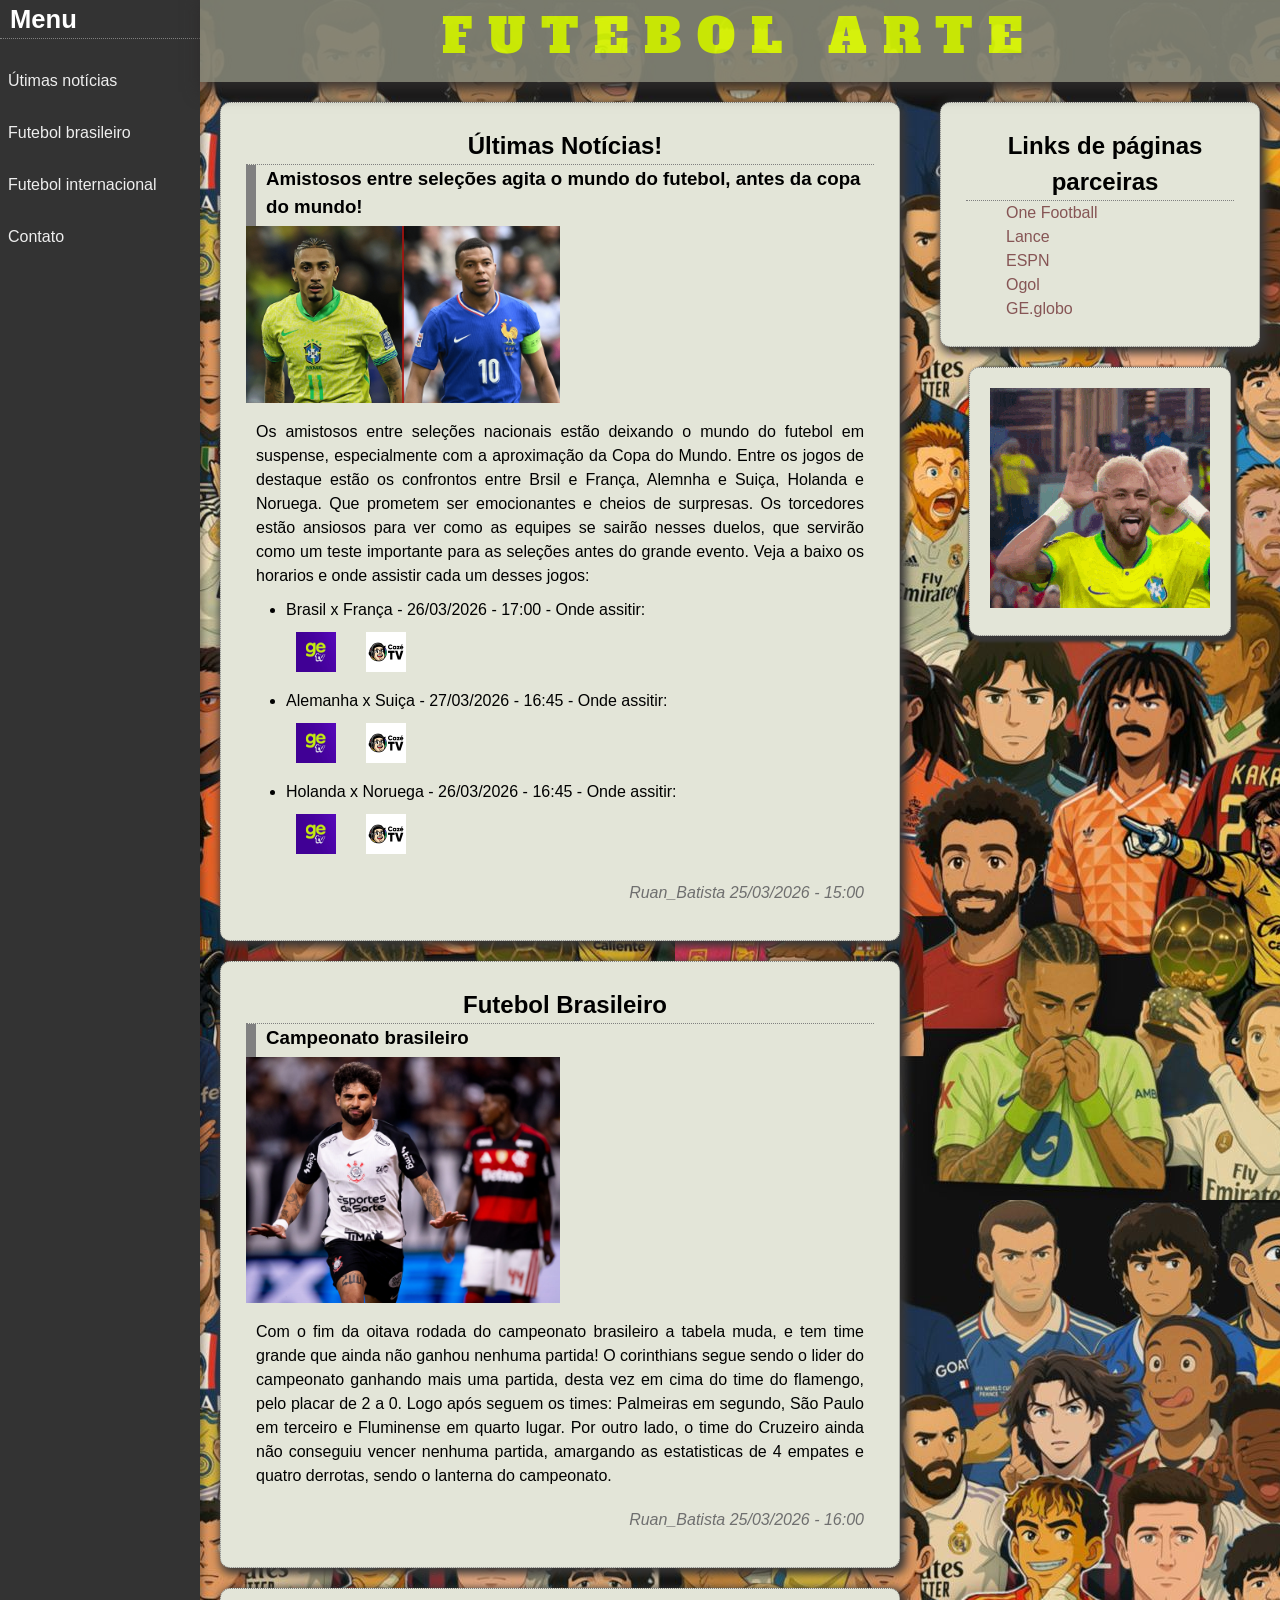
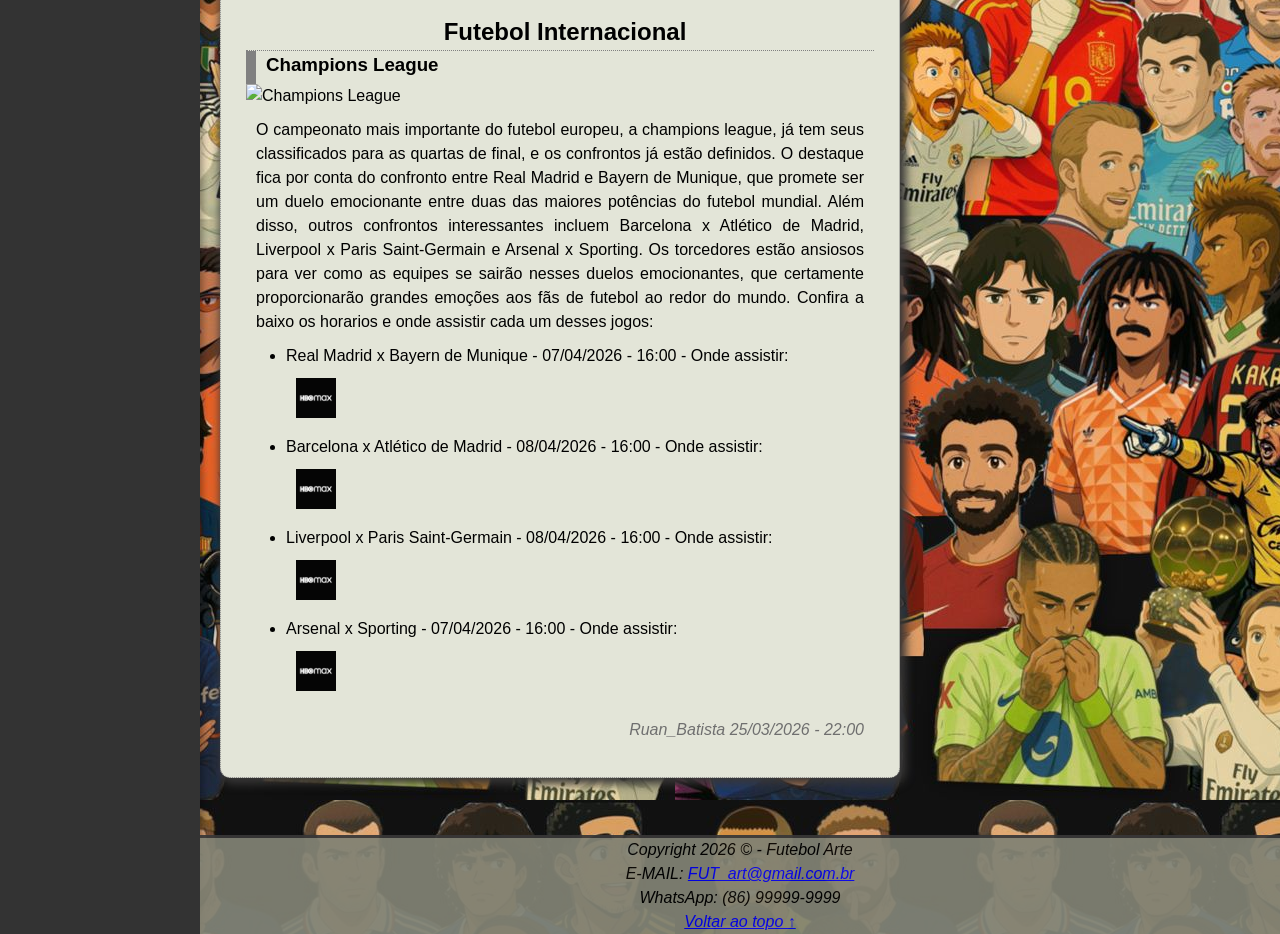
==== index.html @ 40ca2aae "Add files via upload" ====
<!DOCTYPE html>
<html lang="pt-br">
<head>
    <meta charset="UTF-8">
    <meta name="viewport" content="width=device-width, initial-scale=1.0">
    <link rel="stylesheet" href="index.css">
    <title>Futebol_Arte</title>
</head>

<body>
    <aside class="sidebar">
        <h2>Menu</h2>
        <a href="#ultimas">Útimas notícias</a>
        <a href="#brasileiro">Futebol brasileiro</a>
        <a href="#internacional">Futebol internacional</a>
        <a href="#contato">Contato</a>
    </aside>
    
    <header id="top">
        <h1>FUTEBOL ARTE</h1>
    </header>
    
    <main>
        <section id="postagens">
            <article id="ultimas" class = "card">
                <h2>Últimas Notícias!</h2>
                <h3>Amistosos entre seleções agita o mundo do futebol, antes da copa do mundo!</h3>
                <img class="imagem-postagem" src="Imagens/copa.png" alt="Amistoso entre seleções">
                <p>
                    Os amistosos entre seleções nacionais estão deixando o mundo do futebol em suspense, 
                    especialmente com a aproximação da Copa do Mundo. Entre os jogos de destaque estão os confrontos
                    entre Brsil e França, Alemnha e Suiça, Holanda e Noruega. Que prometem ser emocionantes
                    e cheios de surpresas. Os torcedores estão ansiosos para ver como as equipes se sairão nesses
                    duelos, que servirão como um teste importante para as seleções antes do grande evento.
                    Veja a baixo os horarios e onde assistir cada um desses jogos:
                </p>
                <ul class="lista">
                    <li>Brasil x França - 26/03/2026 - 17:00 - Onde assitir:
                        <ul class="onde-assitir">
                            <li><a href="https://www.youtube.com/geglobo" target="_blank">
                                <img class = "logo" src="Imagens/Ge_tv.jpg" alt="www.youtube.com/geglobo"></a></li>
                            <li><a href="https://www.youtube.com/cazetv" target="_blank">
                                <img class = "logo" src="Imagens/caze_tv.jpg" alt="www.youtube.com/cazetv"></a></li>
                        </ul>
                    </li>

                    <li>Alemanha x Suiça - 27/03/2026 - 16:45 - Onde assitir:
                        <ul class="onde-assitir">
                            <li><a href="https://www.youtube.com/geglobo" target="_blank">
                                <img class = "logo" src="Imagens/Ge_tv.jpg" alt="www.youtube.com/geglobo"></a></li>
                            <li><a href="https://www.youtube.com/cazetv" target="_blank">
                                <img class = "logo" src="Imagens/caze_tv.jpg" alt="www.youtube.com/cazetv"></a></li>
                        </ul>
                    </li>

                    <li>Holanda x Noruega - 26/03/2026 - 16:45 - Onde assitir:
                        <ul class="onde-assitir">
                            <li><a href="https://www.youtube.com/geglobo" target="_blank">
                                <img class = "logo" src="Imagens/Ge_tv.jpg" alt="www.youtube.com/geglobo"></a></li>
                            <li><a href="https://www.youtube.com/cazetv" target="_blank">
                                <img class = "logo" src="Imagens/caze_tv.jpg" alt="www.youtube.com/cazetv"></a></li>
                        </ul>
                    </li>
                </ul>
                <p class="autor">Ruan_Batista 25/03/2026 - 15:00</p> 
            </article>
                
            <article id="brasileiro" class = "card">
                <h2>Futebol Brasileiro</h2>
                <h3>Campeonato brasileiro</h3>
                <img src="Imagens/corinthians.webp" alt="Campeonato brasileiro" class="imagem-postagem">  
                <p>
                    Com o fim da oitava rodada do campeonato brasileiro a tabela muda, e tem time grande que ainda não ganhou
                    nenhuma partida! O corinthians segue sendo o lider do campeonato ganhando mais uma partida, desta vez em cima do time 
                    do flamengo, pelo placar de 2 a 0. Logo após seguem os times: Palmeiras em segundo, São Paulo em terceiro e Fluminense
                    em quarto lugar. Por outro lado, o time do Cruzeiro ainda não conseguiu vencer nenhuma partida, amargando as estatisticas 
                    de 4 empates e quatro derrotas, sendo o lanterna do campeonato.
                </p>
                <p class="autor">Ruan_Batista 25/03/2026 - 16:00</p>
            </article>
                
            <article id="internacional" class = "card">
                <h2>Futebol Internacional</h2>
                <h3>Champions League</h3>
                <img src="Imagens/champions.jpg" alt="Champions League" class="imagem-postagem"> 
                <p>
                    O campeonato mais importante do futebol europeu, a champions league, já tem seus classificados 
                    para as quartas de final, e os confrontos já estão definidos. O destaque fica por conta do confronto 
                    entre Real Madrid e Bayern de Munique, que promete ser um duelo emocionante entre duas das maiores potências do futebol 
                    mundial. Além disso, outros confrontos interessantes incluem Barcelona x Atlético de Madrid, Liverpool x Paris Saint-Germain 
                    e Arsenal x Sporting. Os torcedores estão ansiosos para ver como as equipes se sairão nesses duelos emocionantes, que certamente 
                    proporcionarão grandes emoções aos fãs de futebol ao redor do mundo. Confira a baixo os horarios e onde assistir cada um desses jogos:
                </p>
                <ul class="lista">
                    <li>Real Madrid x Bayern de Munique - 07/04/2026 - 16:00 - Onde assistir:
                        <ul class="onde-assitir">
                            <li><a href="https://www.hbomax.com/br/pt" target="_blank">
                                <img class = "logo" src="Imagens/logo_hbo.webp" alt="www.hbomax.com/br/pt"></a></li>
                        </ul>
                    </li>
                    <li>Barcelona x Atlético de Madrid - 08/04/2026 - 16:00 - Onde assistir:
                        <ul class="onde-assitir">
                            <li><a href="https://www.hbomax.com/br/pt" target="_blank">
                                <img class = "logo" src="Imagens/logo_hbo.webp" alt="www.hbomax.com/br/pt"></a></li>
                        </ul>
                    </li>
                    <li>Liverpool x Paris Saint-Germain - 08/04/2026 - 16:00 - Onde assistir:
                        <ul class="onde-assitir">
                            <li><a href="https://www.hbomax.com/br/pt" target="_blank">
                                <img class = "logo" src="Imagens/logo_hbo.webp" alt="www.hbomax.com/br/pt"></a></li>
                        </ul>
                    </li>
                    <li>Arsenal x Sporting - 07/04/2026 - 16:00 - Onde assistir:
                        <ul class="onde-assitir">
                            <li><a href="https://www.hbomax.com/br/pt" target="_blank">
                                <img class = "logo" src="Imagens/logo_hbo.webp" alt="www.hbomax.com/br/pt"></a></li>
                        </ul>
                    </li>
                </ul>
                <p class="autor">Ruan_Batista 25/03/2026 - 22:00</p>
            </article>
        </section>

        <div class="aside-wrapper">
            <aside class="card">
                <h2>Links de páginas parceiras</h2>
                <ul class="list">
                    <li><a href="https://onefootball.com/pt-br" target="_blank">One Football</a></li>
                    <li><a href="https://www.lance.com.br/" target="_blank">Lance</a></li>
                    <li><a href="https://www.espn.com.br/futebol/" target="_blank">ESPN</a></li>
                    <li><a href="https://www.ogol.com.br/" target="_blank">Ogol</a></li>
                    <li><a href="https://ge.globo.com/futebol/" target="_blank">GE.globo</a></li>
                </ul>
            </aside>

            <aside class="gif">
                <img src="Imagens/neymar-neymar-jr.gif" alt="Neymar">
            </aside>
        </div>
    </main>
        
    <footer id="contato">
        <p>Copyright 2026 &copy; - Futebol Arte</p>
        <p>E-MAIL: <a href="mailto:FUT_art@gmail.com.br">FUT_art@gmail.com.br</a></p>
        <p>WhatsApp: (86) 99999-9999</p>
        <p><a href="#top">Voltar ao topo ↑</a></p>
    </footer>
</body>
</html>
---- index.css ----
@import url('https://fonts.googleapis.com/css2?family=Alfa+Slab+One&family=Archivo+Black&family=Science+Gothic:wght@100..900&family=Sofia+Sans:ital,wght@0,1..1000;1,1..1000&display=swap');

:root {
    /* Cores */
    --primary-bg: #818274;
    --accent-color: #d6f705;
    --card-bg: #e3e5d8;
    --sidebar-bg: #333;
    --sidebar-text: #fff;
    --sidebar-link: #eee;
    --sidebar-hover: #555;
    --link-color: #865555;
    --link-hover: #a68989;
    --shadow-color: #2e2c2c;
    --gray: gray;
    --autor-color: rgb(111, 111, 111);

    /* Tamanhos */
    --h1-font-size: 3rem;
    --sidebar-width: 200px;
    --sidebar-height: 100vh;
    --card-padding: 25px;
    --gif-padding: 20px;
    --logo-size: 40px;
    --imagem-width: 50%;
    --imagem-height: 50%;

    /* Espaçamentos */
    --nav-gap: 30px;
    --nav-padding: 20px;
    --main-width: 90%;
    --card-margin: 20px;
    --gif-margin: auto;
    --footer-margin-top: 40px;
    --h1-padding-bottom: 10px;
    --h3-padding-left: 10px;
    --h3-padding-bottom: 5px;
    --main-p-padding: 10px;
    --sidebar-link-padding: 10px 8px;
    --sidebar-margin-bottom: 8px;
    --content-margin-left: 200px;
    --onde-assitir-gap: 30px;
    --onde-assitir-padding: 10px;
}

* {
    margin: 0;
    line-height: 1.5;
}

body {
    margin: 0;
    padding: 0;
    background-image: url(Imagens/Futebol.jpg);
    font-family: Arial, Helvetica, sans-serif;
    display: grid;
    grid-template-areas:
        "sidebar header"
        "sidebar main"
        "sidebar footer";
    grid-template-columns: var(--sidebar-width) 1fr;
    grid-template-rows: auto 1fr auto;
    min-height: 100vh;
}

h1 {
    font-family: "Alfa Slab One", serif;
    text-align: center;
    font-weight: 400;
    font-style: normal;
    font-size: var(--h1-font-size);
    letter-spacing: 1rem;
    color: var(--accent-color);
    padding-bottom: var(--h1-padding-bottom);
}

h2 {
    border-bottom: 1px dotted var(--gray);
    padding-left: 10px;
    text-align: center;
}

h3 {
    border-left: 10px solid var(--gray);
    padding-left: var(--h3-padding-left);
    padding-bottom: var(--h3-padding-bottom);
}

main p {
    text-align: justify;
    padding: var(--main-p-padding);
}

header {
    grid-area: header;
    background-color: var(--primary-bg);
    opacity: 0.93;
    text-align: center;
    box-shadow: 5px 5px 15px 5px var(--shadow-color);
}

nav ul {
    list-style: none;
    display: flex;
    justify-content: center;
    gap: var(--nav-gap);
    padding: var(--nav-padding);
    font-size: 1.3rem;
}

main {
    grid-area: main;
    display: flex;
    align-items: flex-start;
}

section {
    flex: 2;
}

.aside-wrapper {
    flex: 1;
    display: flex;
    flex-direction: column;
}

aside {
    flex: 1;
}

footer {
    grid-area: footer;
    box-shadow: 3px 0px 0px 3px #383737;
    margin-top: var(--footer-margin-top);
    background-color: var(--primary-bg);
    opacity: 0.93;
    text-align: center;
    font-style: italic;
}

.card {
    background-color: var(--card-bg);
    border: 1px dotted var(--gray);
    margin: var(--card-margin);
    padding: var(--card-padding);
    border-radius: 10px;
    box-shadow: 3px 3px 10px 3px #383737;
    transition: transform 0.25s ease, box-shadow 0.25s ease;
}

.card:hover {
    transform: scale(1.03);
    box-shadow: 5px 5px 15px 5px rgba(132, 102, 102, 0.6);
}

.card a {
    display: block;
    text-decoration: none;
    color: var(--link-color);
    border-radius: 6px;
    transition: background 0.2s;
}

.card a:hover {
    background-color: var(--link-hover);
}

.gif {
    background-color: var(--card-bg);
    border: 1px dotted var(--gray);
    display: block;
    margin: var(--gif-margin);
    padding: var(--gif-padding);
    border-radius: 10px;
    box-shadow: 3px 3px 3px 3px #383737;
    transition: transform 0.25s ease, box-shadow 0.25s ease;
}

.gif:hover {
    transform: scale(1.03);
    box-shadow: 5px 5px 15px 5px rgba(132, 102, 102, 0.6);
}

.sidebar {
    grid-area: sidebar;
    background-color: var(--sidebar-bg);
    box-shadow: 2px 0 8px rgba(0,0,0,0.4);
    overflow-y: auto;
}

.sidebar h2 {
    color: var(--sidebar-text);
    margin-bottom: 20px;
    font-size: 1.6rem;
    text-align: left;
}

.sidebar a {
    display: block;
    color: var(--sidebar-link);
    text-decoration: none;
    padding: var(--sidebar-link-padding);
    border-radius: 6px;
    margin-bottom: var(--sidebar-margin-bottom);
    transition: background 0.2s;
}

.sidebar a:hover {
    background-color: var(--sidebar-hover);
}

.list {
    list-style: none;
}

.autor {
    text-align: right;
    color: var(--autor-color);
    font-style: italic;
}

.imagem-postagem {
    width: var(--imagem-width);
    height: var(--imagem-height);
}

.logo {
    width: var(--logo-size);
    height: var(--logo-size);
}

.onde-assitir {
    list-style: none;
    display: flex;
    gap: var(--onde-assitir-gap);
    padding: var(--onde-assitir-padding);
}

@media screen and (max-width: 768px) {
    body {
        grid-template-areas:
            "header"
            "sidebar"
            "main"
            "footer";
        grid-template-columns: 1fr;
        grid-template-rows: auto auto 1fr auto;
    }

    header, footer {
        width: 100vw;
        max-width: 100vw;
        margin: 0;
        padding: 10px;
        box-sizing: border-box;
        left: 0;
    }

    .sidebar {
        padding: 20px;
        box-shadow: none;
    }

    .sidebar h2 {
        font-size: 1.4rem;
        text-align: center;
        margin-bottom: 12px;
    }

    main {
        flex-direction: column;
        width: 100%;
    }

    section {
        flex: none;
        width: 100%;
        margin-bottom: 15px;
    }

    .aside-wrapper {
        flex: none;
        width: 100%;
        flex-direction: column;
        gap: 10px;
    }

    aside {
        flex: none;
        width: 100%;
        margin: 0;
    }

    .card{
        margin: 5px auto;
        padding: 0px;
        width: 100%;
    }

    .gif{
        margin: auto;
        padding: 15px;
        width: 55%;
    }

    .imagem-postagem {
        width: 100%;
        height: auto;
        display: block;
        margin: 0 auto;
    }

    h1 {
        font-size: 2rem;
        letter-spacing: 0.4rem;
    }

    h2 {
        font-size: 1.25rem;
        padding-left: 0;
        text-align: center;
    }

    h3 {
        padding-left: 8px;
        border-left: 5px solid var(--gray);
    }

    nav ul {
        flex-wrap: wrap;
        gap: 8px;
        justify-content: center;
        font-size: 1rem;
        padding: 10px;
    }

    .onde-assitir {
        flex-wrap: wrap;
        gap: 12px;
    }

    .logo {
        width: 32px;
        height: 32px;
    }

    footer {
        font-size: 0.9rem;
        padding: 15px;
    }
}
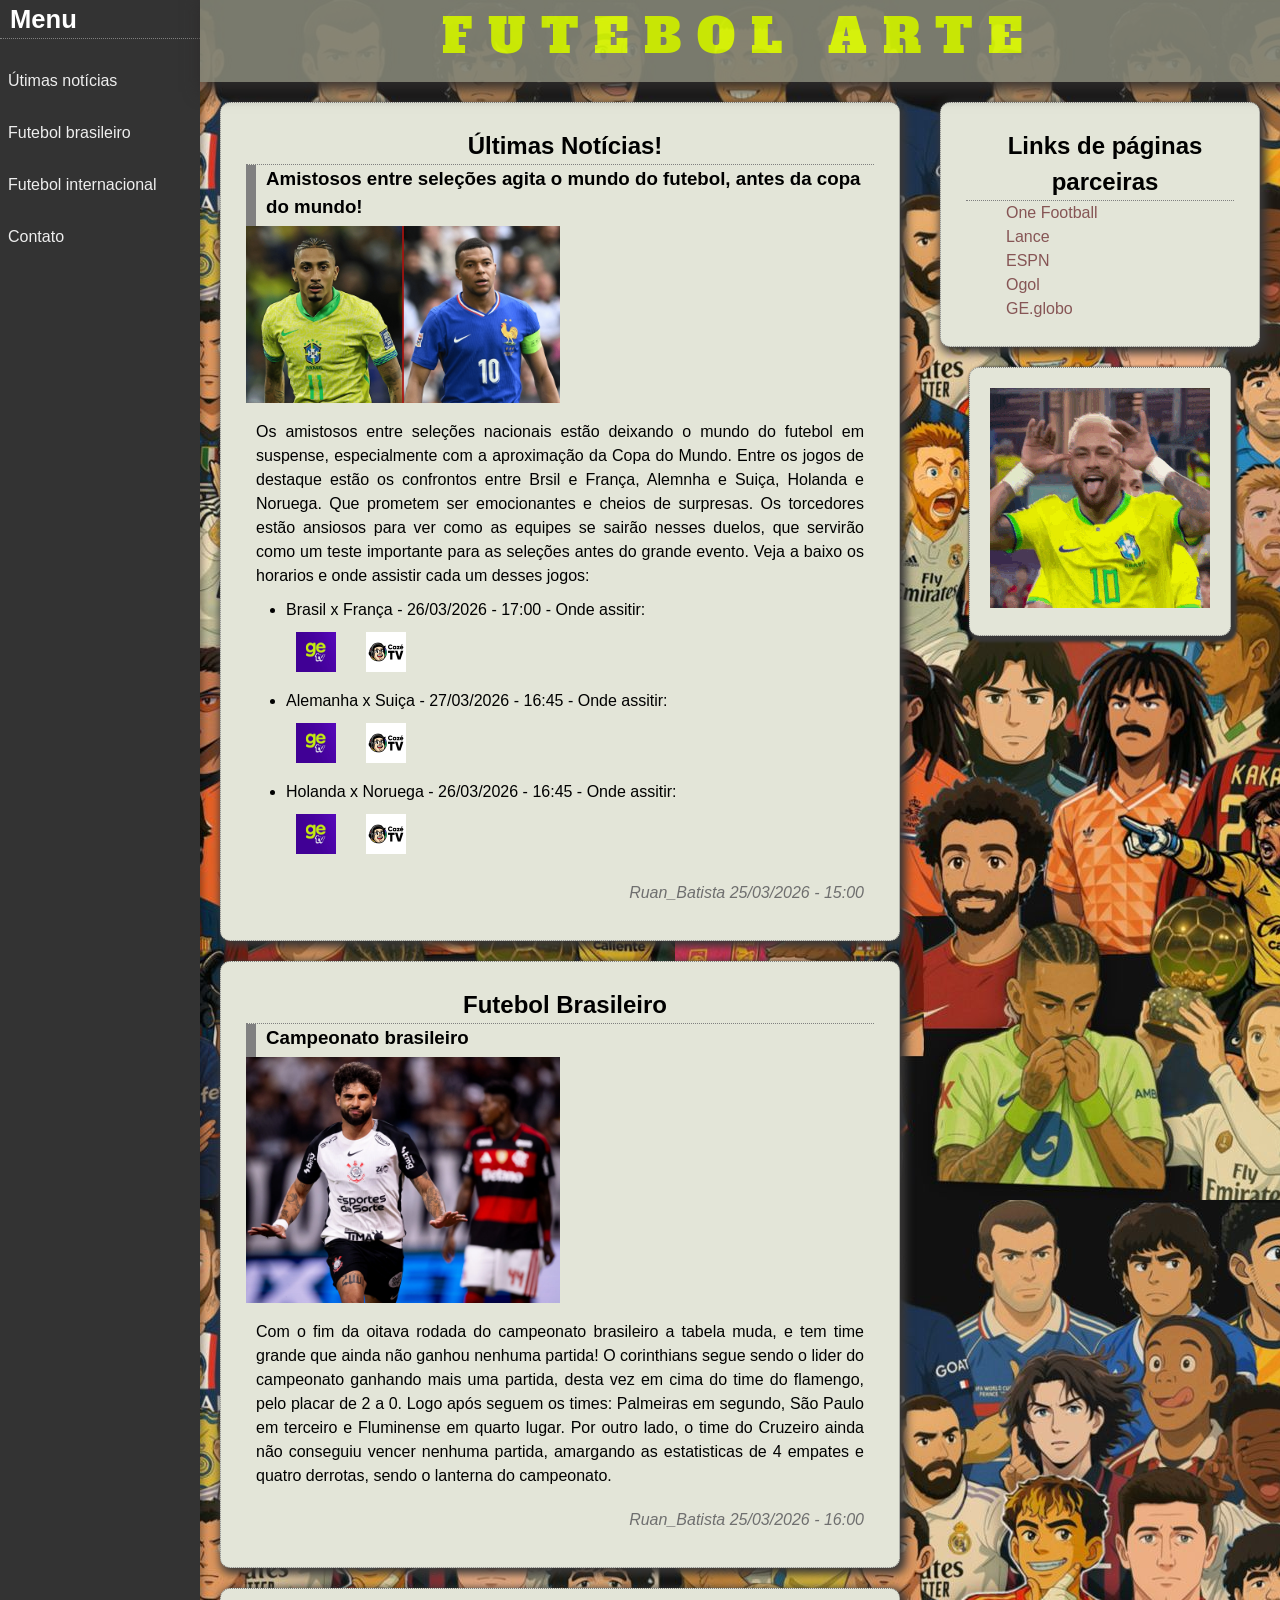
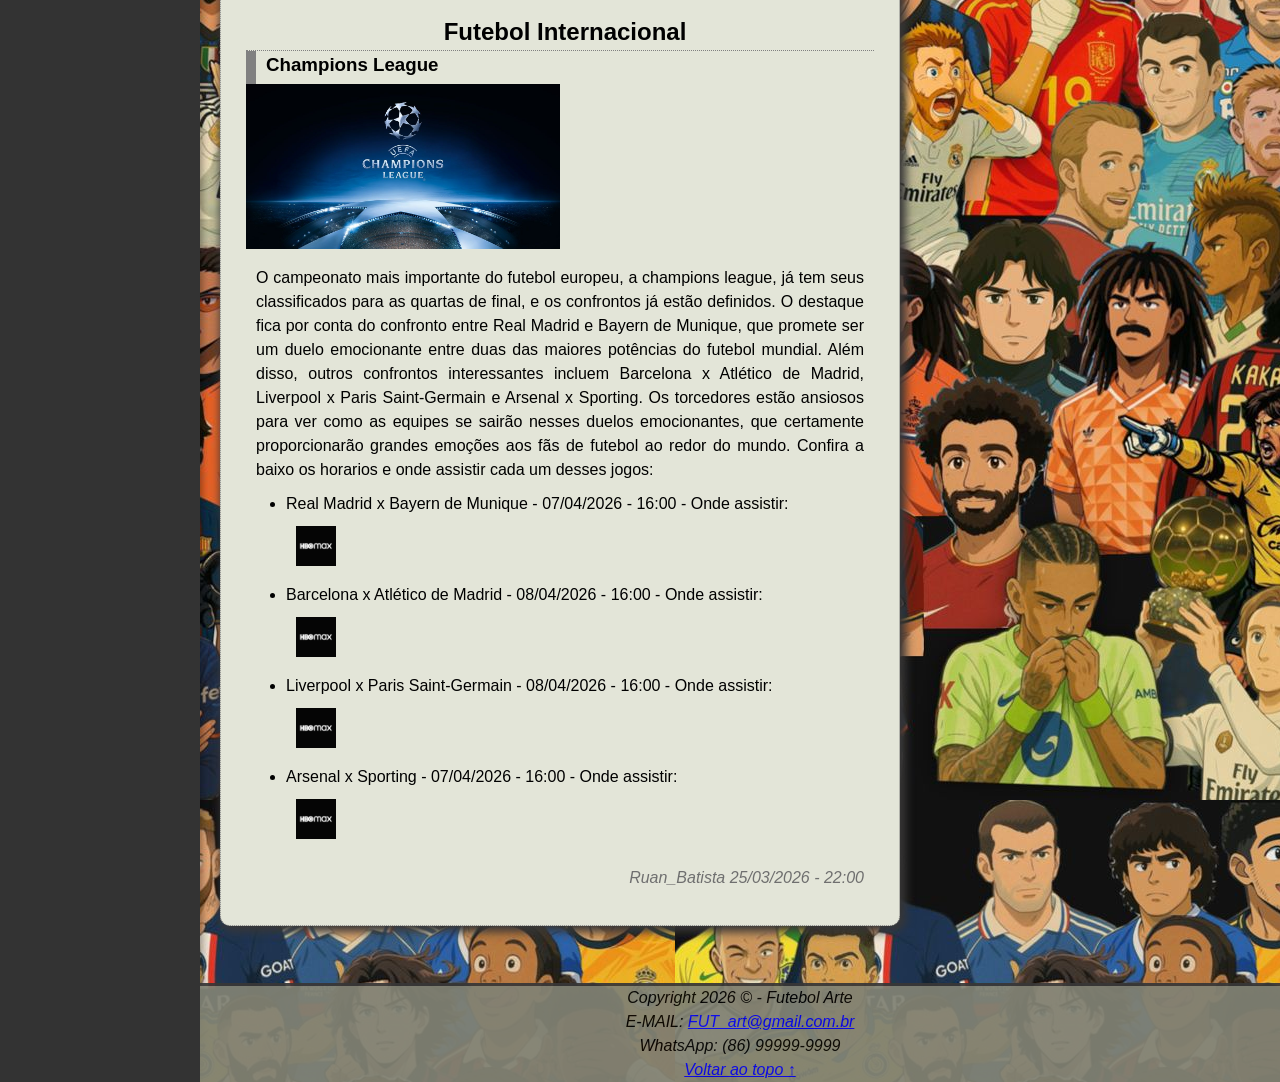
==== commit 00d20380: "Add files via upload" ====
--- a/index.html
+++ b/index.html
@@ -82,7 +82,7 @@
             <article id="internacional" class = "card">
                 <h2>Futebol Internacional</h2>
                 <h3>Champions League</h3>
-                <img src="Imagens/champions.jpg" alt="Champions League" class="imagem-postagem"> 
+                <img src="Imagens/Champions.jpg" alt="Champions League" class="imagem-postagem"> 
                 <p>
                     O campeonato mais importante do futebol europeu, a champions league, já tem seus classificados 
                     para as quartas de final, e os confrontos já estão definidos. O destaque fica por conta do confronto 
